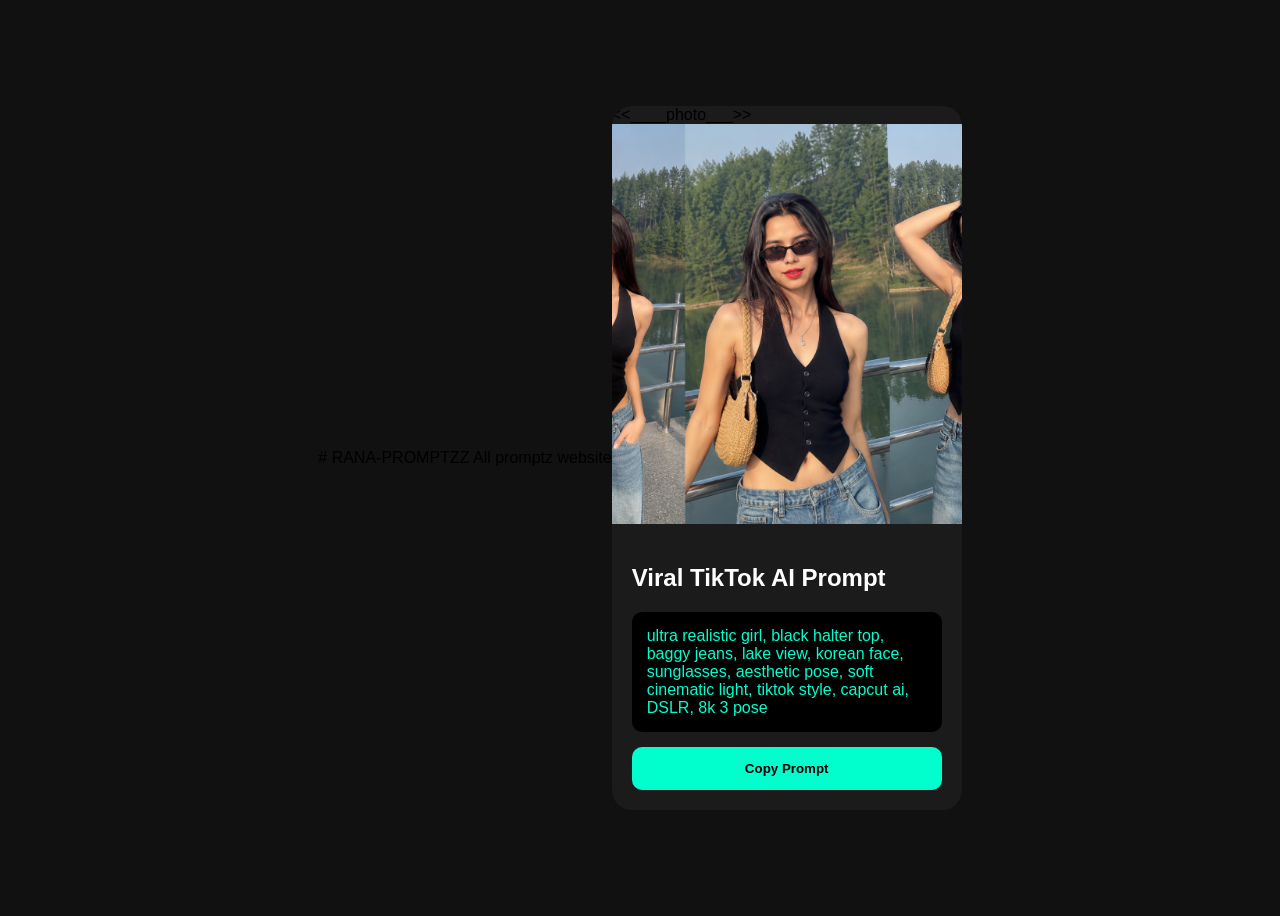
==== index.html @ 2506235b "Update index.html" ====
# RANA-PROMPTZZ
All promptz website
<!DOCTYPE html>
<html>
<head>
<title>AllPromptZ</title>

<style>

body{
background:#111;
display:flex;
justify-content:center;
align-items:center;
height:100vh;
font-family:Arial;
}

.card{
width:350px;
background:#1b1b1b;
border-radius:20px;
overflow:hidden;
}

.card img{
width:100%;
height:400px;
object-fit:cover;
}

.content{
padding:20px;
color:white;
}

.prompt{
background:#000;
padding:15px;
border-radius:10px;
margin-top:10px;
color:#00ffcc;
}

button{
width:100%;
padding:14px;
margin-top:15px;
background:#00ffcc;
border:none;
border-radius:10px;
font-weight:bold;
}

</style>
</head>

<body>

<div class="card">

 <<____photo___>></___photo___>

 <img src="images/girl.jpg.png">

<div class="content">

<h2>Viral TikTok AI Prompt</h2>

<div class="prompt" id="promptText">

ultra realistic girl, black halter top, baggy jeans, lake view, korean face, sunglasses, aesthetic pose, soft cinematic light, tiktok style, capcut ai, DSLR, 8k 3 pose

</div>

<button onclick="copyPrompt()">
Copy Prompt
</button>

</div>

</div>

<script>

function copyPrompt(){

let text =
document.getElementById("promptText").innerText;

navigator.clipboard.writeText(text);

alert("Copied 🔥");

}

</script>

</body>
</html>
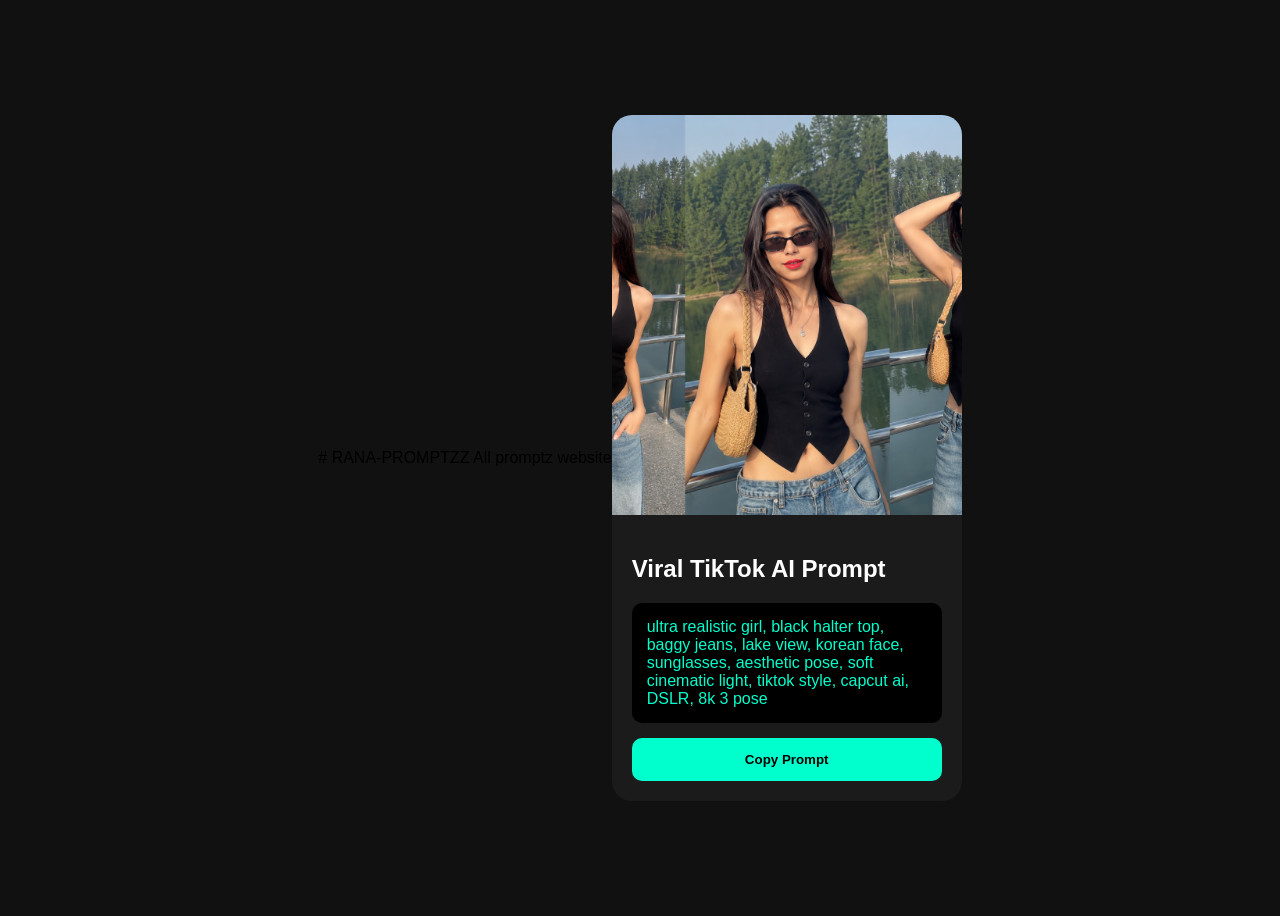
==== commit e2e86616: "Remove placeholder photo tags from index.html" ====
--- a/index.html
+++ b/index.html
@@ -59,8 +59,6 @@
 
 <div class="card">
 
- <<____photo___>></___photo___>
-
  <img src="images/girl.jpg.png">
 
 <div class="content">
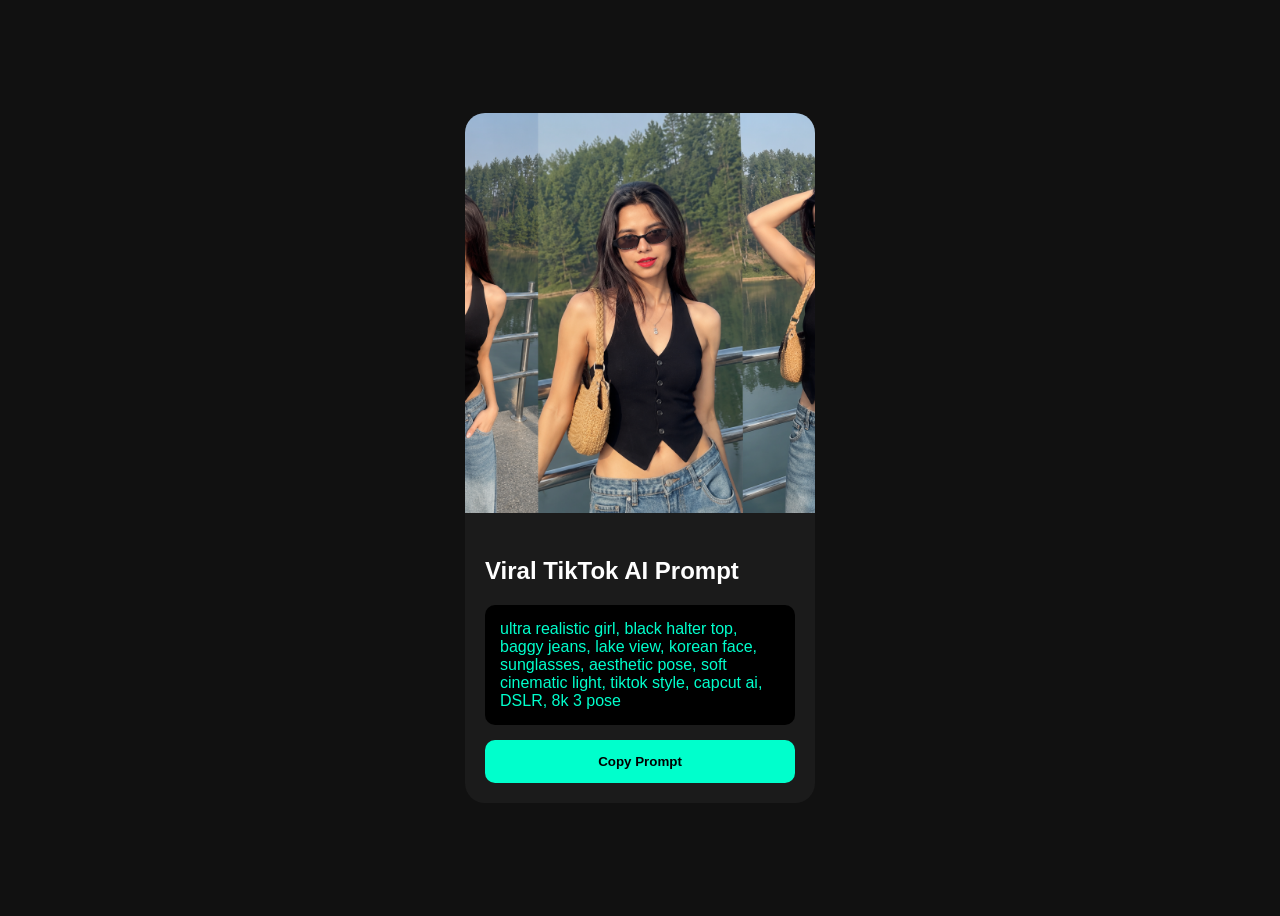
==== commit 46100280: "Add comment header to index.html" ====
--- a/index.html
+++ b/index.html
@@ -1,5 +1,7 @@
+<!--
 # RANA-PROMPTZZ
 All promptz website
+-->
 <!DOCTYPE html>
 <html>
 <head>
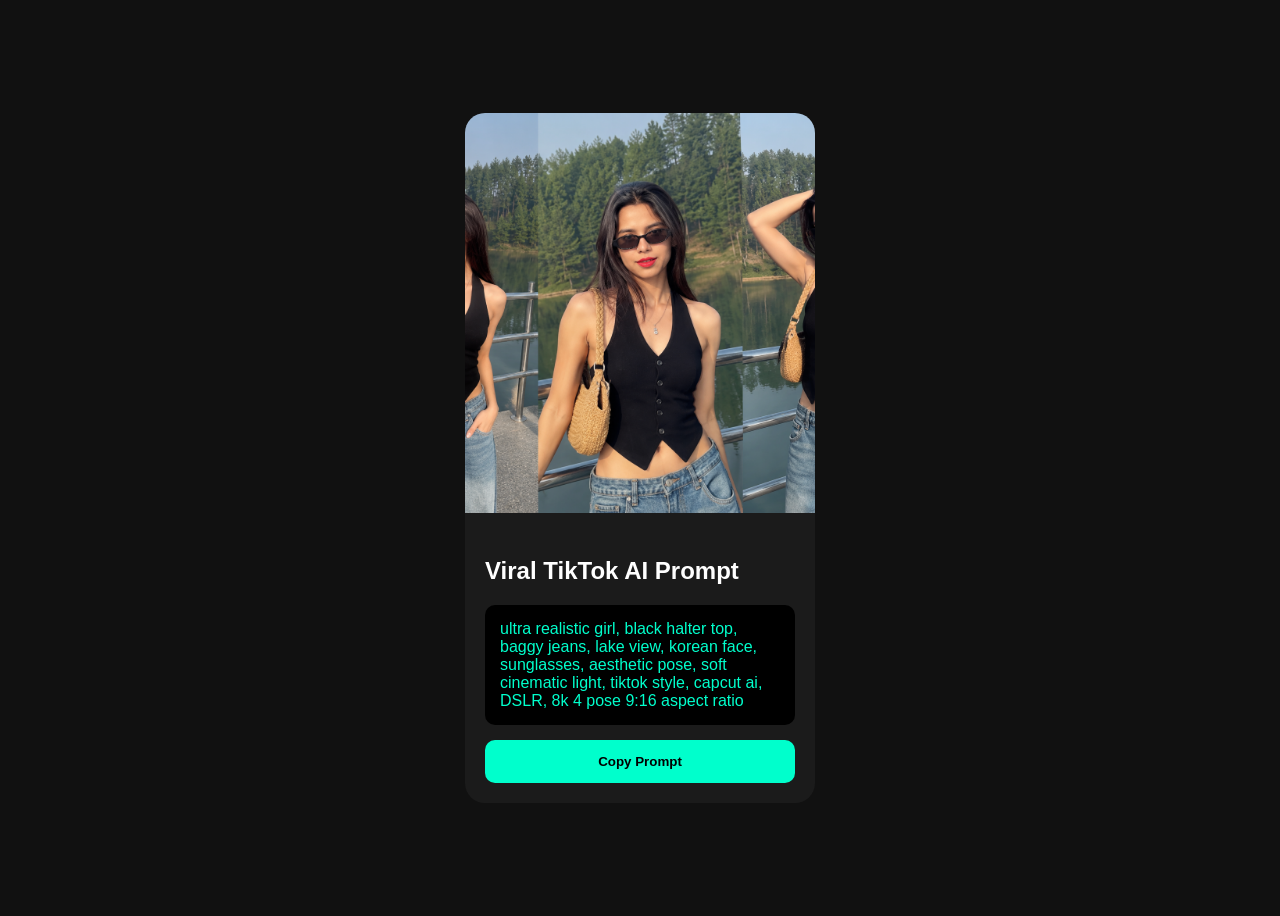
==== commit 31bc142c: "Update index.html" ====
--- a/index.html
+++ b/index.html
@@ -69,7 +69,7 @@
 
 <div class="prompt" id="promptText">
 
-ultra realistic girl, black halter top, baggy jeans, lake view, korean face, sunglasses, aesthetic pose, soft cinematic light, tiktok style, capcut ai, DSLR, 8k 3 pose
+ultra realistic girl, black halter top, baggy jeans, lake view, korean face, sunglasses, aesthetic pose, soft cinematic light, tiktok style, capcut ai, DSLR, 8k 4 pose 9:16 aspect ratio
 
 </div>
 
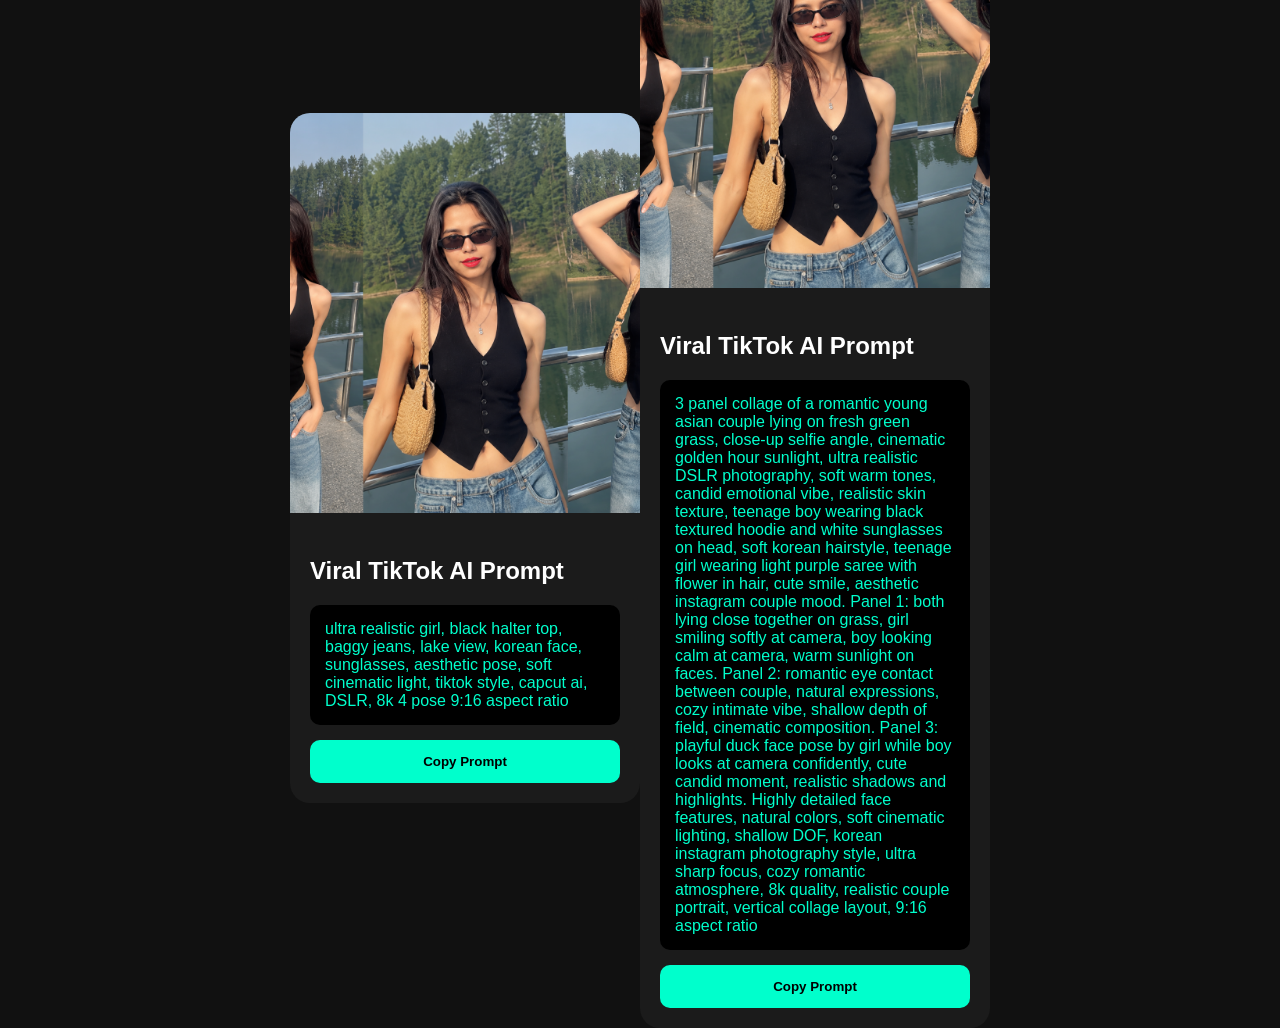
==== commit 1ba9478f: "Add TikTok AI prompt section with copy button" ====
--- a/index.html
+++ b/index.html
@@ -98,3 +98,53 @@
 
 </body>
 </html>
+
+<body>
+
+<div class="card">
+
+ <img src="images/girl.jpg.png">
+
+<div class="content">
+
+<h2>Viral TikTok AI Prompt</h2>
+
+<div class="prompt" id="promptText">
+
+3 panel collage of a romantic young asian couple lying on fresh green grass, close-up selfie angle, cinematic golden hour sunlight, ultra realistic DSLR photography, soft warm tones, candid emotional vibe, realistic skin texture, teenage boy wearing black textured hoodie and white sunglasses on head, soft korean hairstyle, teenage girl wearing light purple saree with flower in hair, cute smile, aesthetic instagram couple mood.
+
+Panel 1: both lying close together on grass, girl smiling softly at camera, boy looking calm at camera, warm sunlight on faces.
+
+Panel 2: romantic eye contact between couple, natural expressions, cozy intimate vibe, shallow depth of field, cinematic composition.
+
+Panel 3: playful duck face pose by girl while boy looks at camera confidently, cute candid moment, realistic shadows and highlights.
+
+Highly detailed face features, natural colors, soft cinematic lighting, shallow DOF, korean instagram photography style, ultra sharp focus, cozy romantic atmosphere, 8k quality, realistic couple portrait, vertical collage layout, 9:16 aspect ratio
+
+</div>
+
+<button onclick="copyPrompt()">
+Copy Prompt
+</button>
+
+</div>
+
+</div>
+
+<script>
+
+function copyPrompt(){
+
+let text =
+document.getElementById("promptText").innerText;
+
+navigator.clipboard.writeText(text);
+
+alert("Copied 🔥");
+
+}
+
+</script>
+
+</body>
+</html>
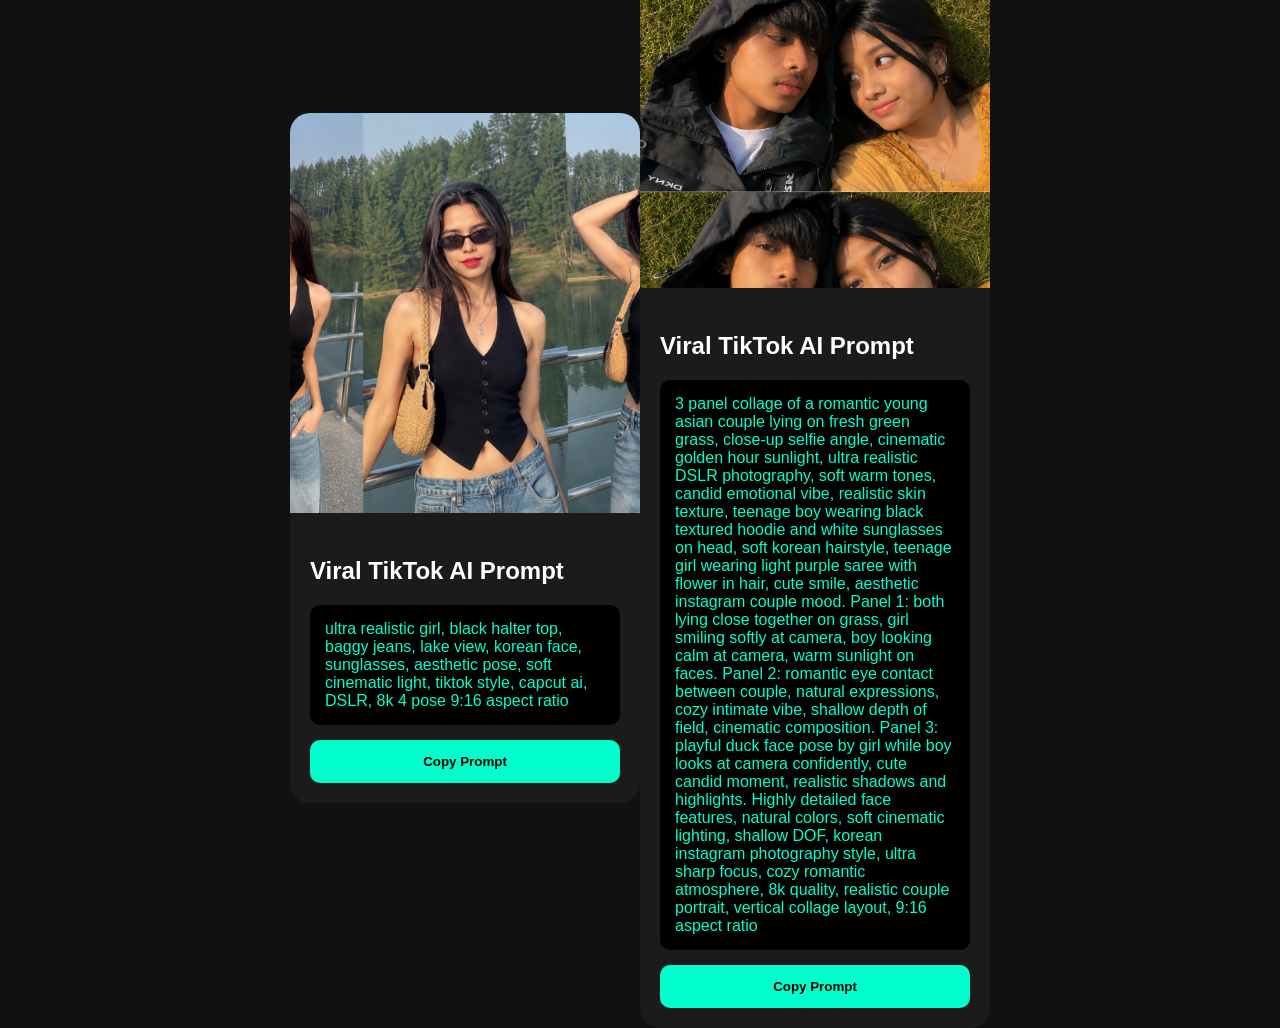
==== commit 906574d2: "Change image source from girl.jpg to couple.jpg" ====
--- a/index.html
+++ b/index.html
@@ -100,10 +100,11 @@
 </html>
 
 <body>
+ <style></style>
 
 <div class="card">
 
- <img src="images/girl.jpg.png">
+ <img src="images/couple.jpg.png">
 
 <div class="content">
 
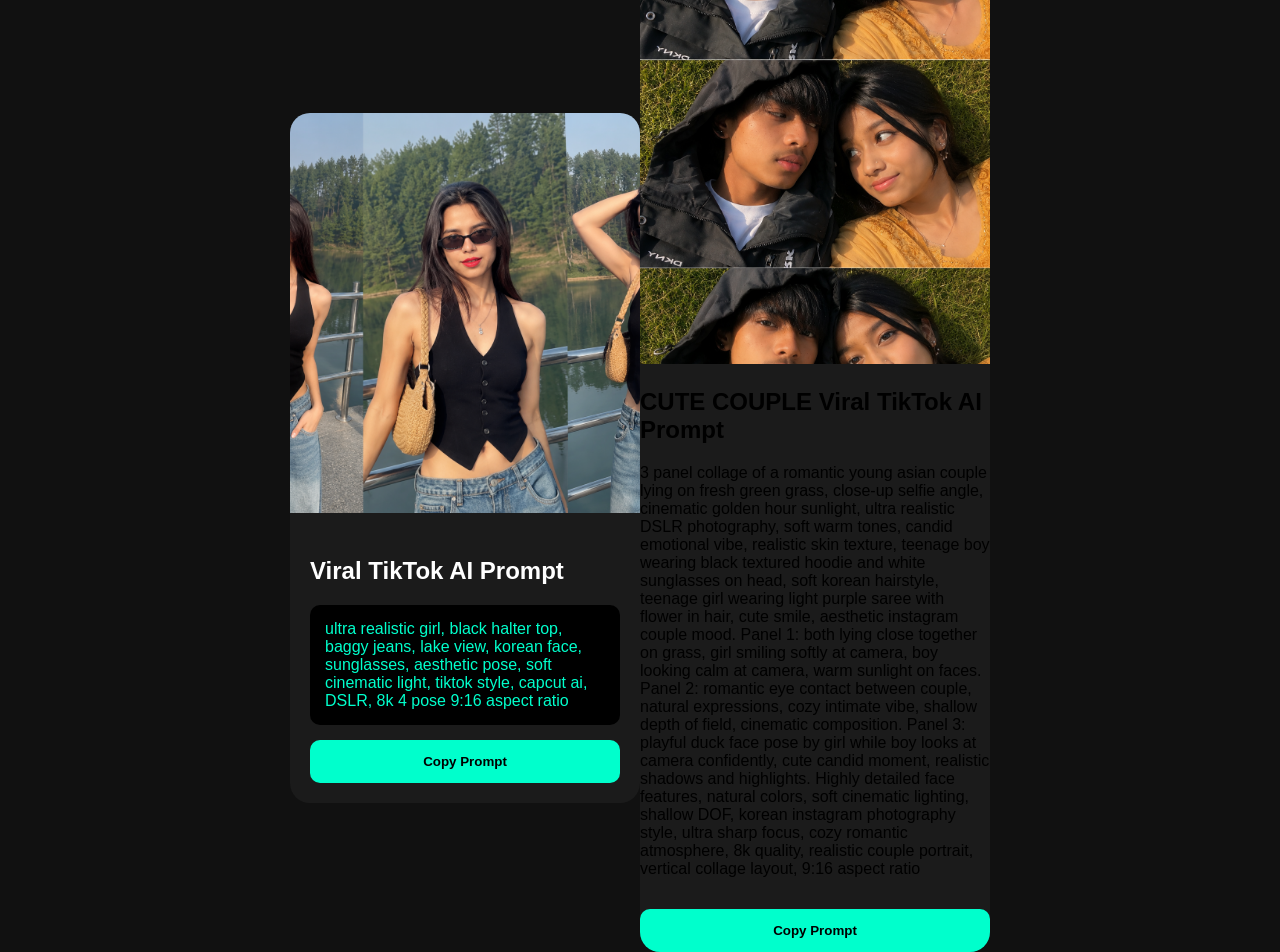
==== commit 7dc53bbe: "Update index.html" ====
--- a/index.html
+++ b/index.html
@@ -99,20 +99,17 @@
 </body>
 </html>
 
-<body>
- <style></style>
+<div class="container">
 
-<div class="card">
+  <div class="card">
 
- <img src="images/couple.jpg.png">
+    <img src="images/couple.jpg.png">
 
-<div class="content">
+    <h2>CUTE COUPLE Viral TikTok AI Prompt</h2>
 
-<h2>Viral TikTok AI Prompt</h2>
-
-<div class="prompt" id="promptText">
-
-3 panel collage of a romantic young asian couple lying on fresh green grass, close-up selfie angle, cinematic golden hour sunlight, ultra realistic DSLR photography, soft warm tones, candid emotional vibe, realistic skin texture, teenage boy wearing black textured hoodie and white sunglasses on head, soft korean hairstyle, teenage girl wearing light purple saree with flower in hair, cute smile, aesthetic instagram couple mood.
+    <div class="prompt-box">
+      <p id="promptText1">
+        3 panel collage of a romantic young asian couple lying on fresh green grass, close-up selfie angle, cinematic golden hour sunlight, ultra realistic DSLR photography, soft warm tones, candid emotional vibe, realistic skin texture, teenage boy wearing black textured hoodie and white sunglasses on head, soft korean hairstyle, teenage girl wearing light purple saree with flower in hair, cute smile, aesthetic instagram couple mood.
 
 Panel 1: both lying close together on grass, girl smiling softly at camera, boy looking calm at camera, warm sunlight on faces.
 
@@ -121,14 +118,14 @@
 Panel 3: playful duck face pose by girl while boy looks at camera confidently, cute candid moment, realistic shadows and highlights.
 
 Highly detailed face features, natural colors, soft cinematic lighting, shallow DOF, korean instagram photography style, ultra sharp focus, cozy romantic atmosphere, 8k quality, realistic couple portrait, vertical collage layout, 9:16 aspect ratio
+      </p>
+    </div>
 
-</div>
+    <button onclick="copyPrompt('promptText1')">
+      Copy Prompt
+    </button>
 
-<button onclick="copyPrompt()">
-Copy Prompt
-</button>
-
-</div>
+  </div>
 
 </div>
 
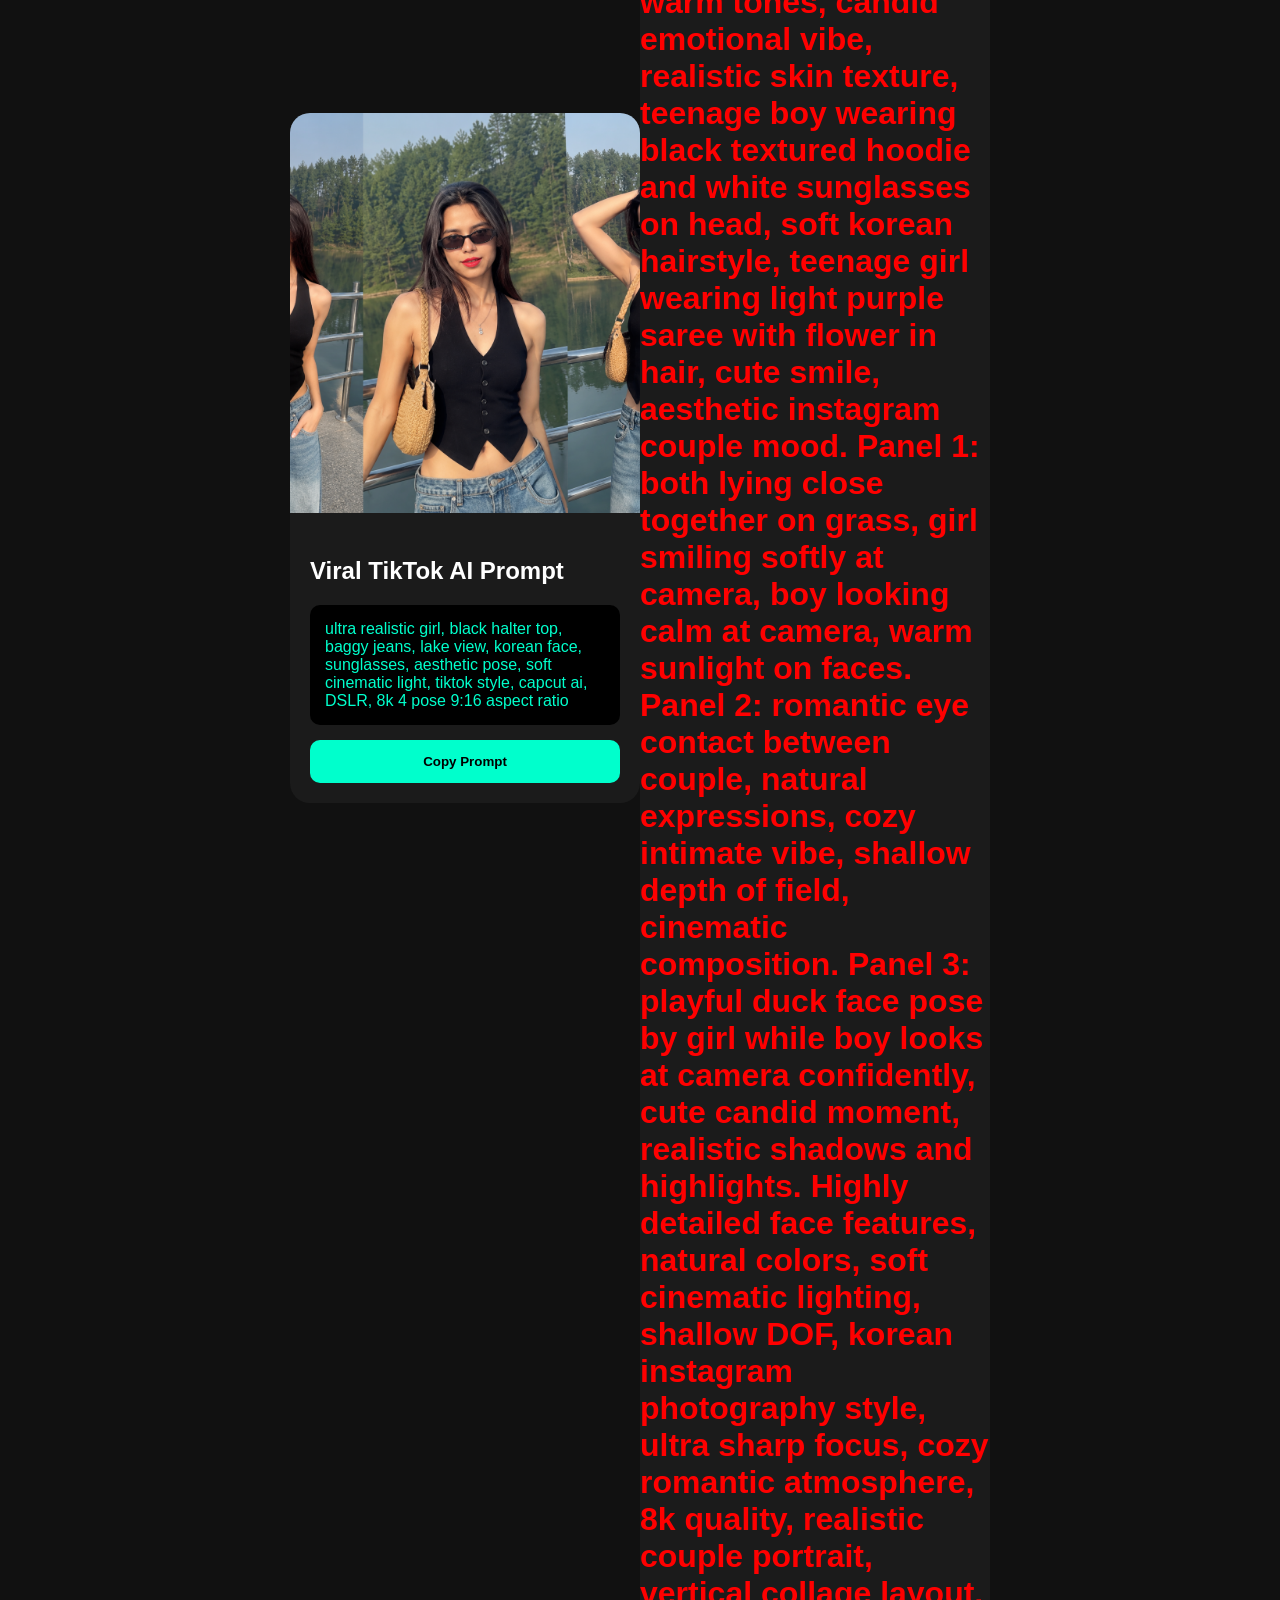
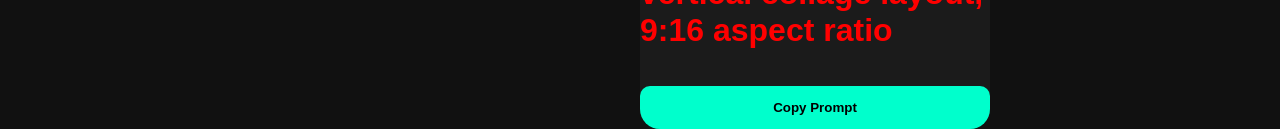
==== commit 5a1c7b4b: "Update index.html" ====
--- a/index.html
+++ b/index.html
@@ -109,7 +109,7 @@
 
     <div class="prompt-box">
       <p id="promptText1">
-        3 panel collage of a romantic young asian couple lying on fresh green grass, close-up selfie angle, cinematic golden hour sunlight, ultra realistic DSLR photography, soft warm tones, candid emotional vibe, realistic skin texture, teenage boy wearing black textured hoodie and white sunglasses on head, soft korean hairstyle, teenage girl wearing light purple saree with flower in hair, cute smile, aesthetic instagram couple mood.
+       <h1 style="color:red;"> 3 panel collage of a romantic young asian couple lying on fresh green grass, close-up selfie angle, cinematic golden hour sunlight, ultra realistic DSLR photography, soft warm tones, candid emotional vibe, realistic skin texture, teenage boy wearing black textured hoodie and white sunglasses on head, soft korean hairstyle, teenage girl wearing light purple saree with flower in hair, cute smile, aesthetic instagram couple mood.
 
 Panel 1: both lying close together on grass, girl smiling softly at camera, boy looking calm at camera, warm sunlight on faces.
 
@@ -117,7 +117,7 @@
 
 Panel 3: playful duck face pose by girl while boy looks at camera confidently, cute candid moment, realistic shadows and highlights.
 
-Highly detailed face features, natural colors, soft cinematic lighting, shallow DOF, korean instagram photography style, ultra sharp focus, cozy romantic atmosphere, 8k quality, realistic couple portrait, vertical collage layout, 9:16 aspect ratio
+Highly detailed face features, natural colors, soft cinematic lighting, shallow DOF, korean instagram photography style, ultra sharp focus, cozy romantic atmosphere, 8k quality, realistic couple portrait, vertical collage layout, 9:16 aspect ratio</h1>
       </p>
     </div>
 
@@ -134,7 +134,7 @@
 function copyPrompt(){
 
 let text =
-document.getElementById("promptText").innerText;
+document.getElementById("promptText").innerText;<
 
 navigator.clipboard.writeText(text);
 
